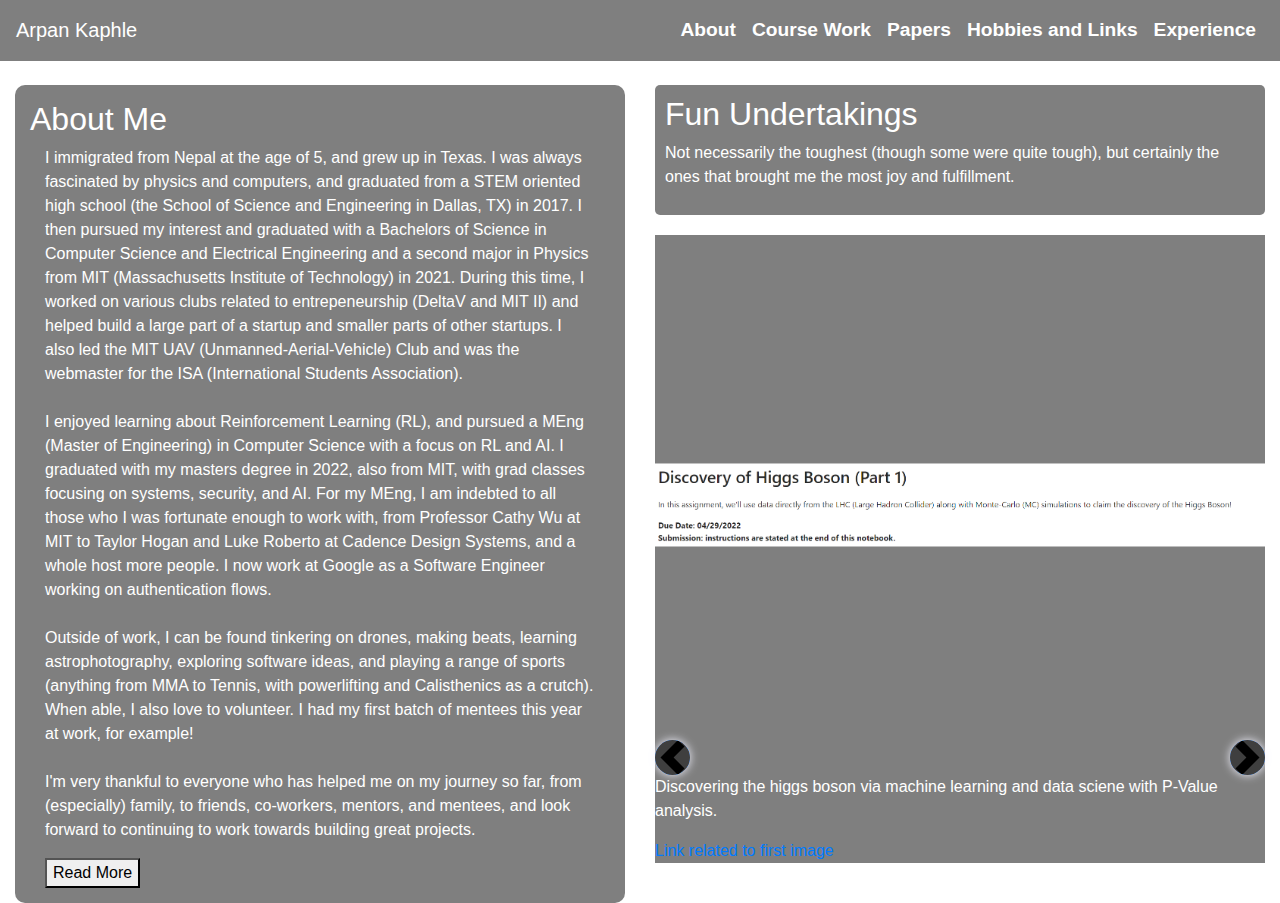
==== index.html @ 9b5f3d29 "Adding experience section" ====
<!DOCTYPE html>
<html lang="en">

<head>
    <meta charset="UTF-8">
    <meta name="viewport" content="width=device-width, initial-scale=1, shrink-to-fit=no">
    <link href="https://stackpath.bootstrapcdn.com/bootstrap/4.3.1/css/bootstrap.min.css" rel="stylesheet">
    <link href="./assets/css/styles.css" rel="stylesheet">
    <title>Arpan Kaphle</title>
</head>

<body>
    <nav class="navbar navbar-expand-lg navbar-dark bg-dark">
        <a class="navbar-brand" href="#">Arpan Kaphle</a>
        <button class="navbar-toggler" type="button" data-toggle="collapse" data-target="#navbarNav"
            aria-controls="navbarNav" aria-expanded="false" aria-label="Toggle navigation">
            <span class="navbar-toggler-icon"></span>
        </button>
        <div class="collapse navbar-collapse" id="navbarNav">
            <ul class="navbar-nav ml-auto">
                <li class="nav-item">
                    <a class="nav-link" href="./index.html">About</a>
                </li>
                <li class="nav-item">
                    <a class="nav-link" href="#coursework">Course Work</a>
                </li>
                <li class="nav-item">
                    <a class="nav-link" href="#papers">Papers</a>
                </li>
                <li class="nav-item">
                    <a class="nav-link" href="#hobbies">Hobbies and Links</a>
                </li>
                <li class="nav-item">
                    <a class="nav-link" href="resume.html">Experience</a>
                </li>
            </ul>
        </div>
    </nav>

    <main class="container mt-4">
        <section id="about">
            <!-- About content goes here -->
        </section>
        <section id="coursework">
            <!-- Course work content goes here -->
        </section>
        <section id="papers">
            <!-- Papers content goes here -->
        </section>
        <section id="hobbies">
            <!-- Hobbies and Links content goes here -->
        </section>
        <section id="experience">
            <!-- Experience content goes here -->
        </section>
    </main>

    <div class="container-fluid">
        <div class="row">
            <!-- Left half for text -->
            <div class="col-lg-6">
                <div class="text-background">
                    <h2>About Me</h2>
                    <div class="container">
                        <div class="content">
                            <div class="short-text">
                                <p>
                                    I immigrated from Nepal at the age of 5, and grew up in Texas.
                                    I was always fascinated by physics and computers, and graduated from a STEM oriented
                                    high school (the School of Science and Engineering in Dallas, TX) in 2017.
                                    I then pursued my interest and graduated with a Bachelors of Science in Computer
                                    Science and Electrical Engineering and a second major in Physics from MIT
                                    (Massachusetts Institute of Technology) in 2021. During this time, I worked on
                                    various clubs related to entrepeneurship (DeltaV and MIT II) and helped build a
                                    large part of a startup and smaller parts of other startups. I also led the MIT UAV
                                    (Unmanned-Aerial-Vehicle) Club and
                                    was the webmaster for the
                                    ISA (International Students Association).
                                    </br></br>
                                    I enjoyed learning about Reinforcement Learning (RL), and pursued a MEng (Master of
                                    Engineering) in Computer Science with a focus on RL and AI. I
                                    graduated with my
                                    masters degree in 2022, also from MIT, with grad classes focusing on systems,
                                    security, and AI. For my MEng, I am indebted to all those who I was fortunate enough
                                    to work
                                    with, from Professor
                                    Cathy Wu
                                    at MIT to Taylor Hogan and Luke Roberto at Cadence Design Systems, and a whole host
                                    more people.
                                    I now work at Google as a Software Engineer working on authentication flows.
                                    </br></br>
                                    Outside of work, I can be found tinkering on drones, making beats, learning
                                    astrophotography, exploring software ideas, and playing a range of sports (anything
                                    from MMA to Tennis, with powerlifting and Calisthenics as a crutch).
                                    When able, I also love to volunteer. I had my first batch of mentees this year at
                                    work, for example!
                                    </br></br>
                                    I'm very thankful to everyone who has helped me on my journey so far, from
                                    (especially) family, to friends, co-workers, mentors, and mentees, and look forward
                                    to continuing to work towards
                                    building great projects.
                                </p>
                                <button class="read-more">Read More</button>
                            </div>
                            <div class="long-text" style="display:none;">
                                <p>
                                    I immigrated from Nepal at the age of 5, and grew up in Texas.
                                    I was always fascinated by physics and computers, and graduated from a STEM oriented
                                    high school (the School of Science and Engineering in Dallas, TX) in 2017.
                                    I then pursued my interest and graduated with a Bachelors of Science in Computer
                                    Science and Electrical Engineering and a second major in Physics from MIT
                                    (Massachusetts Institute of Technology) in 2021.

                                    </br></br>

                                    During this time, I worked on
                                    various clubs related to entrepeneurship (DeltaV and MIT II) and helped build a
                                    large part of a startup and smaller parts of other startups. I played an integral
                                    role in building Buddy, a 'mental health fitbit' my freshman summer (and throughout
                                    my
                                    freshman year) - I built a large part of the initial codebase and underlying
                                    systems.
                                    </br></br>
                                    Unfortunately, due to classes piling up Sophomore year, I was not able to continue
                                    my commitment to Buddy. I did continue participating in the MIT entrepeneurship
                                    scene, and
                                    worked with a few friends I met at DeltaV on a few other ideas, but personal
                                    situations
                                    made me choose to push for a more stable career path.
                                    </br></br>
                                    I interned at a company helping autistic children learn to work with emotions
                                    through
                                    AR tools, named Brain Power, for my sophomore externship and summer internship.
                                    I built systems that read high fidelity sensory data that allowed accurate
                                    information
                                    to be fed to these AR tools and systems.
                                    </br></br>
                                    I then went on to work at Amazon's Prime Video department for
                                    my junior year internship. I built high throughput systems to push through
                                    content generated via machine learning models.

                                    I also led the MIT UAV
                                    (Unmanned-Aerial-Vehicle) Club and
                                    was the webmaster for the
                                    ISA (International Students Association).

                                    I'm indebted to all the friends and professional relationships I made during this
                                    time.
                                    </br></br>
                                    I enjoyed learning about Reinforcement Learning (RL), and pursued a MEng (Master of
                                    Engineering) in Computer Science with a focus on RL and AI. I
                                    graduated with my
                                    masters degree in 2022, also from MIT, with grad classes focusing on systems,
                                    security, and AI. For my MEng, I am indebted to all those who I was fortunate enough
                                    to work
                                    with, from Professor
                                    Cathy Wu
                                    at MIT to Taylor Hogan and Luke Roberto at Cadence Design Systems, and a whole host
                                    more people.
                                    </br></br>

                                    During this time, I built a RL based feedback-loop system, inspired by AlphaGo, that
                                    was able to solve various printed circuit boards (PCBs) that were left unsolved. I
                                    focused
                                    on trying to make the feedback loop have a property of constant improvement on every
                                    loop in
                                    terms of numbers of actions taken to solve the board.
                                    </br></br>

                                    My graduate level classes, which were taken in between my senior year and my
                                    masters, involved
                                    security, AI, and systems. For example, I really enjoyed 6.858, where we rebuilt
                                    SUNDR, a
                                    K:V store that had fork consistency and was unable to know the contents of the data
                                    it stored.
                                    This is a precursor to Bitcoin. I really enjoyed 6.824, which was a distributed
                                    systems class.
                                    We built RAFT from scratch in this class in Go. 6.843 was a robotic manipulation
                                    class that I also
                                    enjoyed, and built a 'robot manipulation' version of my masters thesis on a much
                                    smaller scale.
                                    Another class I really enjoed was 6.481, which helped connect statistics and
                                    probability theory
                                    all the way through to Machine Learning and advanced hypothesis testing. I highly
                                    enjoyed a PSET
                                    where we 'discovered the higgs boson' through combinations of neural network
                                    predictions and P-Value testing.
                                    It really brought things together!
                                    </br></br>

                                    I now work at Google as a Software Engineer working on authentication flows.
                                    </br></br>
                                    Outside of work, I can be found tinkering on drones, making beats, learning
                                    astrophotography, exploring software ideas, and playing a range of sports (anything
                                    from MMA to Tennis, with powerlifting and Calisthenics as a crutch).
                                    When able, I also love to volunteer. I had my first batch of mentees this year at
                                    work, for example!
                                    </br></br>
                                    I'm very thankful to everyone who has helped me on my journey so far, from
                                    (especially) family, to friends, co-workers, mentors, and mentees, and look forward
                                    to continuing to work towards
                                    building great projects.
                                </p>
                                <button class="read-less">Read Less</button>
                            </div>
                        </div>
                    </div>
                </div>
            </div>

            <!-- Right half for slideshow -->
            <div class="col-lg-6">
                <div class="slideshow-header">
                    <h2>Fun Undertakings</h2>
                    <p>Not necessarily the toughest (though some were quite tough), but certainly the ones that brought
                        me the most joy and fulfillment.</p>
                </div>
                <div id="carouselExampleIndicators" class="carousel slide carousel-fade" data-ride="carousel">
                    <div class="carousel-inner">
                        <div class="carousel-item active">
                            <img src="./images/mainsite/6481proj3.png" class="d-block w-100"
                                alt="Discovering the higgs boson via machine learning and data sciene with P-Value analysis!">
                        </div>
                        <div class="carousel-item">
                            <img src="./images/mainsite/6483projectthesis.png" class="d-block w-100"
                                alt="Recreating my masters thesis on a robotic manipulation setting at smaller scale!">
                        </div>
                        <div class="carousel-item">
                            <img src="./images/mainsite/6815proj.png" class="d-block w-100"
                                alt="A fun project for 6.815, I took up astrophotography, traveled to a low skyglow area, took images, then ran C++ code over it!">
                        </div>
                        <div class="carousel-item">
                            <img src="./images/mainsite/6824finproject.png" class="d-block w-100"
                                alt="We rebuilt Raft from scratch, then used our own implementation to make a sharded K:V store for the 6.824 Final Project!">
                        </div>
                        <div class="carousel-item">
                            <img src="./images/mainsite/6858lab5.png" class="d-block w-100"
                                alt="We created a replica of SUNDR, a encrypted K:V filesystem with fork consistency, for the 6.858 Final Project.">
                        </div>
                        <div class="carousel-item">
                            <img src="./images/mainsite/8225paper.png" class="d-block w-100"
                                alt="For my final paper in 8.225, I got to write about Oppenheimer's Political story!">
                        </div>
                        <div class="carousel-item">
                            <img src="./images/mainsite/8282ps9.png" class="d-block w-100"
                                alt="Highly enjoyed 8.282, an Astronomy class, where we did some algebra and calculus related to stars, space, and black holes.">
                        </div>
                        <div class="carousel-item">
                            <img src="./images/mainsite/8286finpset.png" class="d-block w-100"
                                alt="Highly enjoyed 8.286, a class on Inflation theory (taught by the theory maker, Alan Guth)!">
                        </div>
                        <div class="carousel-item">
                            <img src="./images/mainsite/mastersthesis.png" class="d-block w-100"
                                alt="My masters thesis, an in depth foray into Reinforcement Learning within the space of printed cirtcuit boards (PCBs).">
                        </div>
                        <!--... more items ...-->
                    </div>
                    <a class="carousel-control-prev" href="#carouselExampleIndicators" role="button" data-slide="prev">
                        <span class="carousel-control-prev-icon" aria-hidden="true"></span>
                        <span class="sr-only">Previous</span>
                    </a>
                    <a class="carousel-control-next" href="#carouselExampleIndicators" role="button" data-slide="next">
                        <span class="carousel-control-next-icon" aria-hidden="true"></span>
                        <span class="sr-only">Next</span>
                    </a>
                </div>
                <div id="carousel-description" class="carousel-description">
                    <!-- This is where the description will be added dynamically - TODO can simplify via JS or Flask or React-->
                    <div id="description1" class="carousel-description-text">
                        <p>Discovering the higgs boson via machine learning and data sciene with P-Value analysis.</p>
                        <a href="#">Link related to first image</a>
                    </div>

                    <div id="description2" class="carousel-description-text">
                        <p>Recreating my masters thesis on a robotic manipulation setting at smaller scale!</p>
                        <a href="#">Link related to second image</a>
                    </div>

                    <div id="description3" class="carousel-description-text">
                        <p>A fun project for 6.815, I took up astrophotography, traveled to a low skyglow area, took
                            images, then ran C++ code over it.</p>
                        <a href="#">Link related to second image</a>
                    </div>

                    <div id="description4" class="carousel-description-text">
                        <p>We rebuilt Raft from scratch, then used our own implementation to make a sharded K:V store
                            for the 6.824 Final Project.</p>
                        <a href="#">Link related to second image</a>
                    </div>

                    <div id="description5" class="carousel-description-text">
                        <p>We created a replica of SUNDR, a encrypted K:V filesystem with fork consistency, for the
                            6.858 Final Project.</p>
                        <a href="#">Link related to second image</a>
                    </div>

                    <div id="description6" class="carousel-description-text">
                        <p>For my final paper in 8.225, I got to write about Oppenheimer's Political story!</p>
                        <a href="#">Link related to second image</a>
                    </div>

                    <div id="description7" class="carousel-description-text">
                        <p>Highly enjoyed 8.282, an Astronomy class, where we did some algebra and calculus related to
                            stars, space, and black holes.</p>
                        <a href="#">Link related to second image</a>
                    </div>

                    <div id="description8" class="carousel-description-text">
                        <p>Highly enjoyed 8.286, a class on Inflation theory (taught by the theory maker, Alan Guth)!
                        </p>
                        <a href="#">Link related to second image</a>
                    </div>

                    <div id="description9" class="carousel-description-text">
                        <p>My masters thesis, an in depth foray into Reinforcement Learning within the space of printed
                            cirtcuit boards (PCBs).</p>
                        <a href="#">Link related to second image</a>
                    </div>
                    <!-- add data-description to other items -->
                </div>
            </div>
        </div>
    </div>


    <script src="https://ajax.googleapis.com/ajax/libs/jquery/3.5.1/jquery.min.js"></script>
    <script src="https://stackpath.bootstrapcdn.com/bootstrap/4.3.1/js/bootstrap.min.js"></script>
    <script>
        $(document).ready(function () {
            $('.read-more').click(function () {
                $('.short-text').hide();
                $('.long-text').show();
            });
            $('.read-less').click(function () {
                $('.long-text').hide();
                $('.short-text').show();
            });


            var currentIndex = $('div.carousel-item.active').index('.carousel-item') + 1;
            var descriptionId = '#description' + currentIndex;
            $('.carousel-description-text').hide();
            $(descriptionId).show();

            $('#carouselExampleIndicators').on('slid.bs.carousel', function (e) {
                currentIndex = $(e.relatedTarget).index('.carousel-item') + 1;
                descriptionId = '#description' + currentIndex;
                $('.carousel-description-text').hide();
                $(descriptionId).show();
            });
        });
    </script>
</body>

</html>
---- assets/css/styles.css ----
body {
    background: url('./images/galactic-thoughts.jpg') no-repeat center center fixed;
    -webkit-background-size: cover;
    -moz-background-size: cover;
    -o-background-size: cover;
    background-size: cover;
    color: #ffffff;
    /* white text to contrast with the dark background */
}

.navbar {
    background-color: rgba(0, 0, 0, 0.5) !important;
    /* Black with 50% opacity */
}

.navbar .navbar-nav .nav-link {
    color: #fff;
    /* Change to whatever color you want */
    font-weight: bold;
    /* Makes text bold */
    font-size: 1.2em;
    /* Increase the size of the text */
}

.main .section {
    background-color: rgba(0, 0, 0, 0.5);
    /* same as above */
    border-radius: 15px;
    /* rounded corners for a softer look */
    padding: 15px;
    margin-bottom: 15px;
}

.text-background {
    background: rgba(0, 0, 0, 0.5);
    /* half-transparent black */
    color: white;
    /* white text */
    padding: 15px;
    /* some padding */
    border-radius: 10px;
    /* rounded corners */
    font-weight: 500;
    /* slightly bold text */
}

.carousel-item {
    height: 60vh;
    /* Or whatever size you prefer */
    background: rgba(0, 0, 0, 0.5);
    /* semi-transparent background */
    position: relative;
}

.carousel-item img {
    max-height: 100%;
    max-width: 100%;
    position: absolute;
    top: 50%;
    left: 50%;
    transform: translate(-50%, -50%);
    /* center the image within the item */
    object-fit: cover;
    /* make sure the image covers the whole item */
}

.carousel-control-prev,
.carousel-control-next {
    opacity: 1;
    /* Make the controls fully opaque */
}

.carousel-control-prev-icon,
.carousel-control-next-icon {
    background-color: rgba(13, 215, 63, 0.5);
    /* Make it slightly transparent */
    transition: 0.3s;
    /* Transition effect when hovering */
    filter: invert(1) sepia(1) saturate(5) hue-rotate(-180deg);
    /* Make it red */
}

.carousel-control-prev-icon:hover,
.carousel-control-next-icon:hover {
    background-color: rgba(232, 6, 6, 0.8);
    /* Make it less transparent when hovering */
    box-shadow: inset 0 0 10px rgba(0, 0, 0, 0.5);
    /* Add a inner shadow effect */
    filter: invert(1) sepia(1) saturate(5) hue-rotate(-180deg);
    /* Keep it red when hovering, graphical effects make it visible ;) not red necessarily but now it's good when hovered */
}

.carousel-control-prev,
.carousel-control-next {
    width: auto;
    bottom: 0;
    /* Position it at the bottom */
    top: unset;
    /* Reset the top position */
    transform: unset;
    /* Reset the transform property */
}

.carousel-control-prev-icon,
.carousel-control-next-icon {
    width: 35px;
    /* Adjust this value as needed */
    height: 35px;
}

.carousel-control-prev-icon,
.carousel-control-next-icon {
    /* This will add a semi-transparent white background around the arrows */
    background-color: rgba(255, 255, 255, 0.5);
    border-radius: 50%;
    /* Makes the background circular */
    padding: 2px;
    /* Padding between the icon and the background */
}

.carousel-control-prev-icon,
.carousel-control-next-icon {
    box-shadow: 0 0 10px #000;
}

/* Above is a trick to make something visible everywhere; add a shadow! */

.slideshow-header {
    background: rgba(0, 0, 0, 0.5);
    color: white;
    padding: 10px;
    border-radius: 5px;
    margin-bottom: 20px;
}

.carousel-description-text {
    display: none;
    background-color: rgba(0, 0, 0, 0.5);
    /* Adjust the alpha value (0.5 here) as per your need */
    color: white;
    /* Adjust the color of the text as per your need */
    /* Add other styles as needed */
}
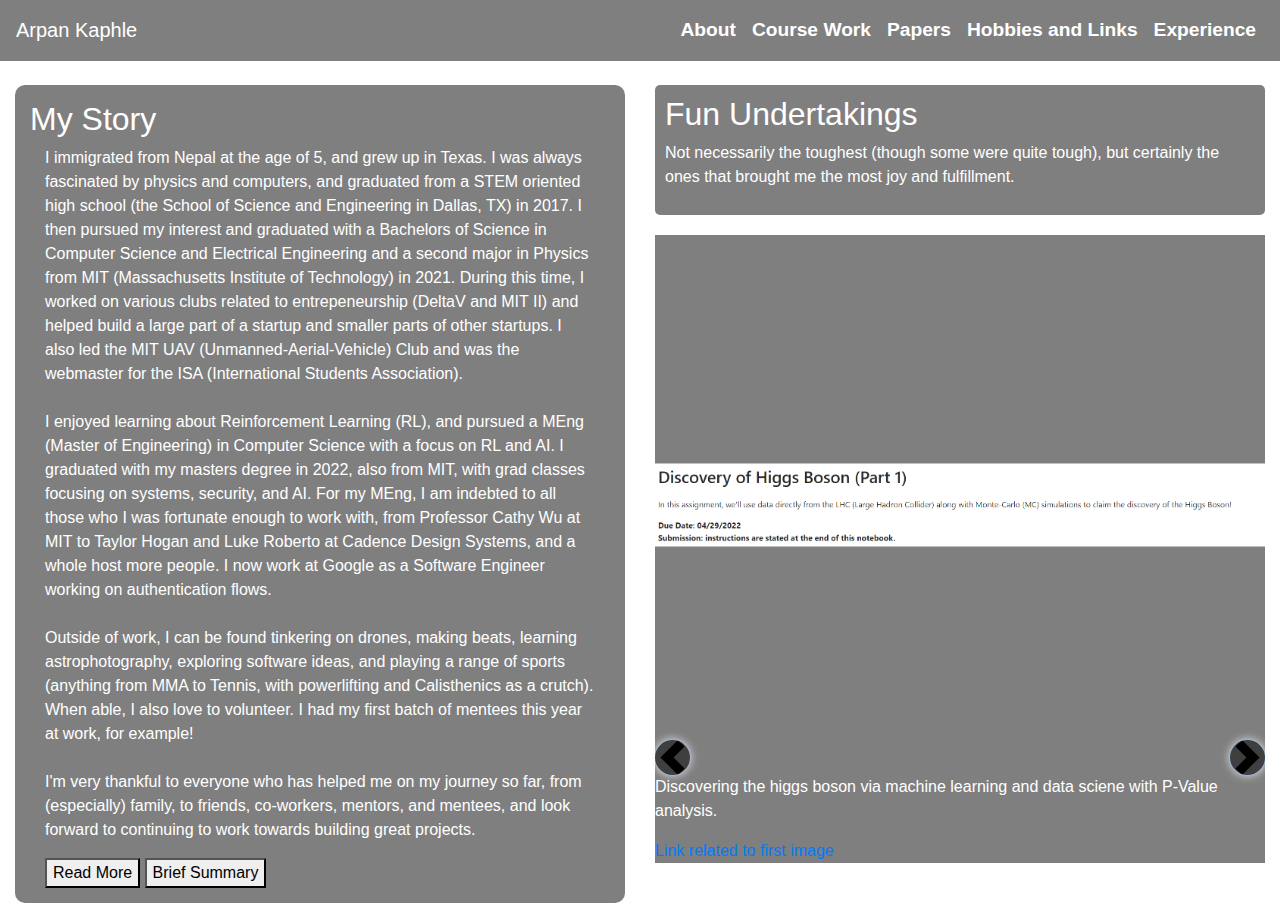
==== commit 04c61a85: "Adding more details to main page" ====
--- a/index.html
+++ b/index.html
@@ -60,7 +60,7 @@
             <!-- Left half for text -->
             <div class="col-lg-6">
                 <div class="text-background">
-                    <h2>About Me</h2>
+                    <h2>My Story</h2>
                     <div class="container">
                         <div class="content">
                             <div class="short-text">
@@ -101,6 +101,22 @@
                                     building great projects.
                                 </p>
                                 <button class="read-more">Read More</button>
+                                <button class="read-brief">Brief Summary</button>
+                            </div>
+                            <div class="summary-text" style="display: none;">
+                                <p>
+                                    Born in Nepal, immigrated at age 5, grew up in Texas.</br>
+                                    High School Diploma: School of Science and Engineering in 2017.</br>
+                                    B.S in Computer Science and Electrical Engineering, B.S in Physics, awarded 2021 from the
+                                    Massachusetts Institute of Technology</br>
+                                    MIT Unmanned-Aerial-Vehicle Club President and Re-Founder, MIT International
+                                    Students Organization Webmaster</br>
+                                    MIT DeltaV, MIT II Founding team involvement</br>
+                                    MEng Computer Science, focus on AI, awarded 2022 from the Massachusetts Institute of
+                                    Technology</br>
+                                    Google SWE (2022 - Present)</br>
+                                </p>
+                                <button class="read-default">Read more</button>
                             </div>
                             <div class="long-text" style="display:none;">
                                 <p>
@@ -328,12 +344,40 @@
     <script>
         $(document).ready(function () {
             $('.read-more').click(function () {
+                $('.summary-text').hide();
                 $('.short-text').hide();
                 $('.long-text').show();
+                $('.read-more').hide();
+                $('.read-default').hide();
+                $('.read-brief').show();
+                $('.read-less').show();
             });
             $('.read-less').click(function () {
+                $('.summary-text').hide();
                 $('.long-text').hide();
                 $('.short-text').show();
+                $('.read-more').show();
+                $('.read-default').hide();
+                $('.read-brief').show();
+                $('.read-less').hide();
+            });
+            $('.read-default').click(function () {
+                $('.long-text').hide();
+                $('.short-text').show();
+                $('.summary-text').hide();
+                $('.read-more').show();
+                $('.read-default').hide();
+                $('.read-brief').show();
+                $('.read-less').hide();
+            });
+            $('.read-brief').click(function () {
+                $('.long-text').hide();
+                $('.short-text').hide();
+                $('.summary-text').show();
+                $('.read-more').hide();
+                $('.read-default').show();
+                $('.read-brief').hide();
+                $('.read-less').hide();
             });
 
 
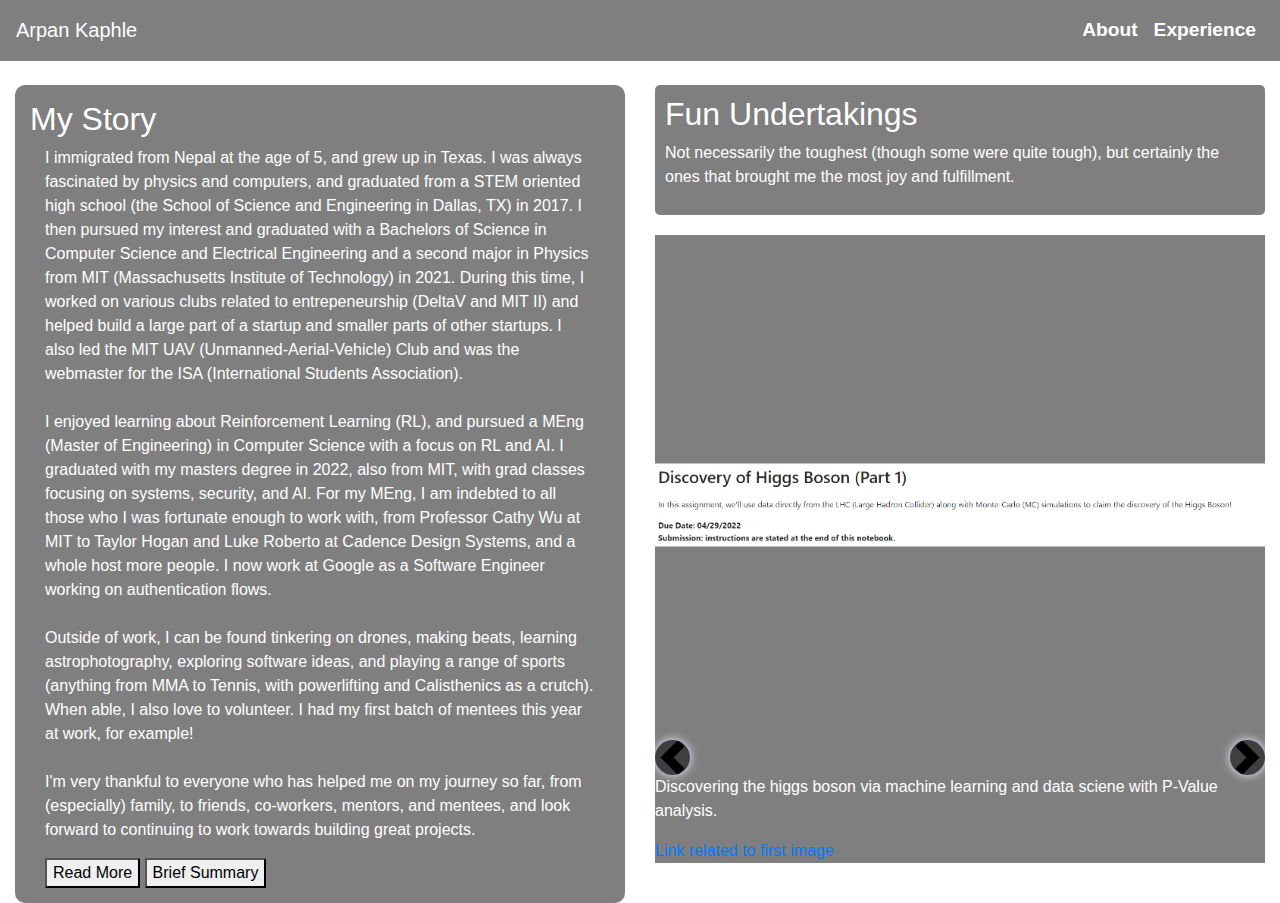
==== commit f9c7c52f: "Creating TBD" ====
--- a/index.html
+++ b/index.html
@@ -4,6 +4,7 @@
 <head>
     <meta charset="UTF-8">
     <meta name="viewport" content="width=device-width, initial-scale=1, shrink-to-fit=no">
+    <meta name="description" content="Arpan Kaphle's personal website, with description, experience, and shared hobbies/projects.">
     <link href="https://stackpath.bootstrapcdn.com/bootstrap/4.3.1/css/bootstrap.min.css" rel="stylesheet">
     <link href="./assets/css/styles.css" rel="stylesheet">
     <title>Arpan Kaphle</title>
@@ -21,6 +22,7 @@
                 <li class="nav-item">
                     <a class="nav-link" href="./index.html">About</a>
                 </li>
+                <!--
                 <li class="nav-item">
                     <a class="nav-link" href="#coursework">Course Work</a>
                 </li>
@@ -30,6 +32,7 @@
                 <li class="nav-item">
                     <a class="nav-link" href="#hobbies">Hobbies and Links</a>
                 </li>
+                -->
                 <li class="nav-item">
                     <a class="nav-link" href="resume.html">Experience</a>
                 </li>
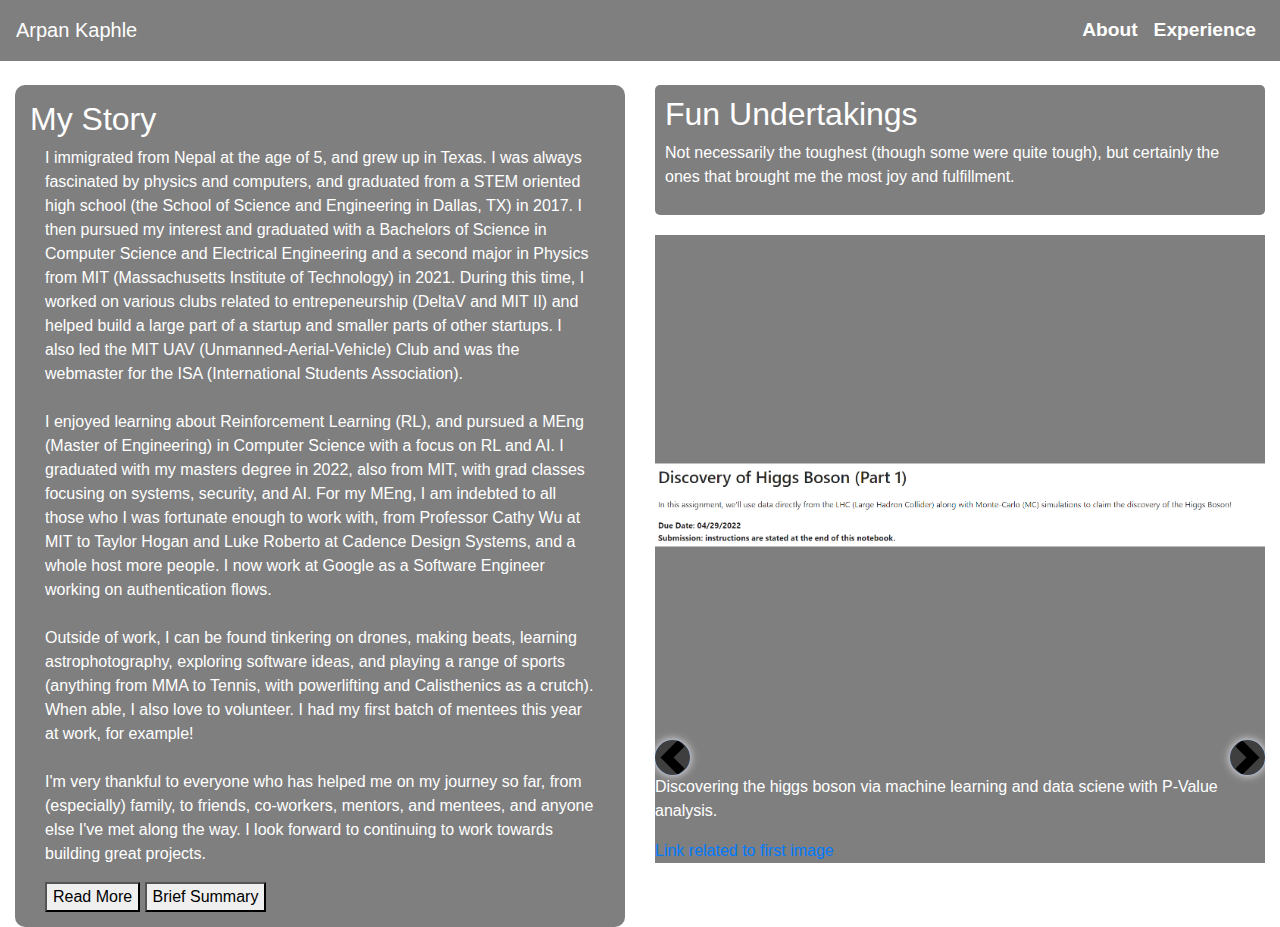
==== commit c3a1a389: "IImprove messages" ====
--- a/index.html
+++ b/index.html
@@ -4,15 +4,17 @@
 <head>
     <meta charset="UTF-8">
     <meta name="viewport" content="width=device-width, initial-scale=1, shrink-to-fit=no">
-    <meta name="description" content="Arpan Kaphle's personal website, with description, experience, and shared hobbies/projects.">
+    <meta name="description"
+        content="Arpan Kaphle's personal website, with description, experience, and shared hobbies/projects.">
     <link href="https://stackpath.bootstrapcdn.com/bootstrap/4.3.1/css/bootstrap.min.css" rel="stylesheet">
+    <link rel="stylesheet" href="https://cdnjs.cloudflare.com/ajax/libs/font-awesome/5.15.3/css/all.min.css">
     <link href="./assets/css/styles.css" rel="stylesheet">
     <title>Arpan Kaphle</title>
 </head>
 
 <body>
     <nav class="navbar navbar-expand-lg navbar-dark bg-dark">
-        <a class="navbar-brand" href="#">Arpan Kaphle</a>
+        <a class="navbar-brand" href="./index.html">Arpan Kaphle</a>
         <button class="navbar-toggler" type="button" data-toggle="collapse" data-target="#navbarNav"
             aria-controls="navbarNav" aria-expanded="false" aria-label="Toggle navigation">
             <span class="navbar-toggler-icon"></span>
@@ -99,7 +101,8 @@
                                     work, for example!
                                     </br></br>
                                     I'm very thankful to everyone who has helped me on my journey so far, from
-                                    (especially) family, to friends, co-workers, mentors, and mentees, and look forward
+                                    (especially) family, to friends, co-workers, mentors, and mentees, and anyone else
+                                    I've met along the way. I look forward
                                     to continuing to work towards
                                     building great projects.
                                 </p>
@@ -107,18 +110,31 @@
                                 <button class="read-brief">Brief Summary</button>
                             </div>
                             <div class="summary-text" style="display: none;">
-                                <p>
-                                    Born in Nepal, immigrated at age 5, grew up in Texas.</br>
-                                    High School Diploma: School of Science and Engineering in 2017.</br>
-                                    B.S in Computer Science and Electrical Engineering, B.S in Physics, awarded 2021 from the
-                                    Massachusetts Institute of Technology</br>
-                                    MIT Unmanned-Aerial-Vehicle Club President and Re-Founder, MIT International
-                                    Students Organization Webmaster</br>
-                                    MIT DeltaV, MIT II Founding team involvement</br>
-                                    MEng Computer Science, focus on AI, awarded 2022 from the Massachusetts Institute of
-                                    Technology</br>
-                                    Google SWE (2022 - Present)</br>
-                                </p>
+                                <ul class="info-list">
+                                    <li><i class="fas fa-rocket"></i>Originally from Nepal, immigrated to Texas at age
+                                        5.</li>
+                                    <li><i class="fas fa-graduation-cap"></i>Earned High School Diploma from the School
+                                        of Science and Engineering in 2017.</li>
+                                    <li><i class="fas fa-university"></i>Graduated from the Massachusetts Institute of
+                                        Technology in 2021 with a B.S. in Computer Science and Electrical Engineering, a
+                                        second major in Physics, and a concentration in Economics.</li>
+                                    <li><i class="fas fa-user-astronaut"></i>Served as the President and Re-Founder of
+                                        the MIT Unmanned-Aerial-Vehicle Club, and Webmaster of the MIT International
+                                        Students Organization.</li>
+                                    <li><i class="fas fa-star"></i>Worked on founding startup teams at MIT DeltaV and
+                                        MIT Innovation Initiative.</li>
+                                    <li><i class="fas fa-robot"></i>Received an MEng in Computer Science with a focus on
+                                        AI from the Massachusetts Institute of Technology in 2022 as a MIT 6A Fellow.
+                                    </li>
+                                    <li><i class="fas fa-laptop-code"></i>Currently working as a Software Engineer at
+                                        Google (2022 - Present).
+                                    </li>
+                                    <li><i class="fas fa-heart"></i>Huge love and thanks to family, friends, co-workers,
+                                        and all I've met in my journey.
+                                    </li>
+                                    <li><i class="fas fa-forward"></i>Look forward to working on more awesome projects!
+                                    </li>
+                                </ul>
                                 <button class="read-default">Read more</button>
                             </div>
                             <div class="long-text" style="display:none;">
@@ -216,7 +232,8 @@
                                     work, for example!
                                     </br></br>
                                     I'm very thankful to everyone who has helped me on my journey so far, from
-                                    (especially) family, to friends, co-workers, mentors, and mentees, and look forward
+                                    (especially) family, to friends, co-workers, mentors, and mentees, and anyone else
+                                    I've met along the way. I look forward
                                     to continuing to work towards
                                     building great projects.
                                 </p>
--- a/assets/css/styles.css
+++ b/assets/css/styles.css
@@ -140,4 +140,17 @@
     color: white;
     /* Adjust the color of the text as per your need */
     /* Add other styles as needed */
+}
+
+.info-list {
+    list-style-type: none;
+    padding: 0;
+}
+
+.info-list li {
+    padding: 5px 0;
+}
+
+.info-list i {
+    margin-right: 10px;
 }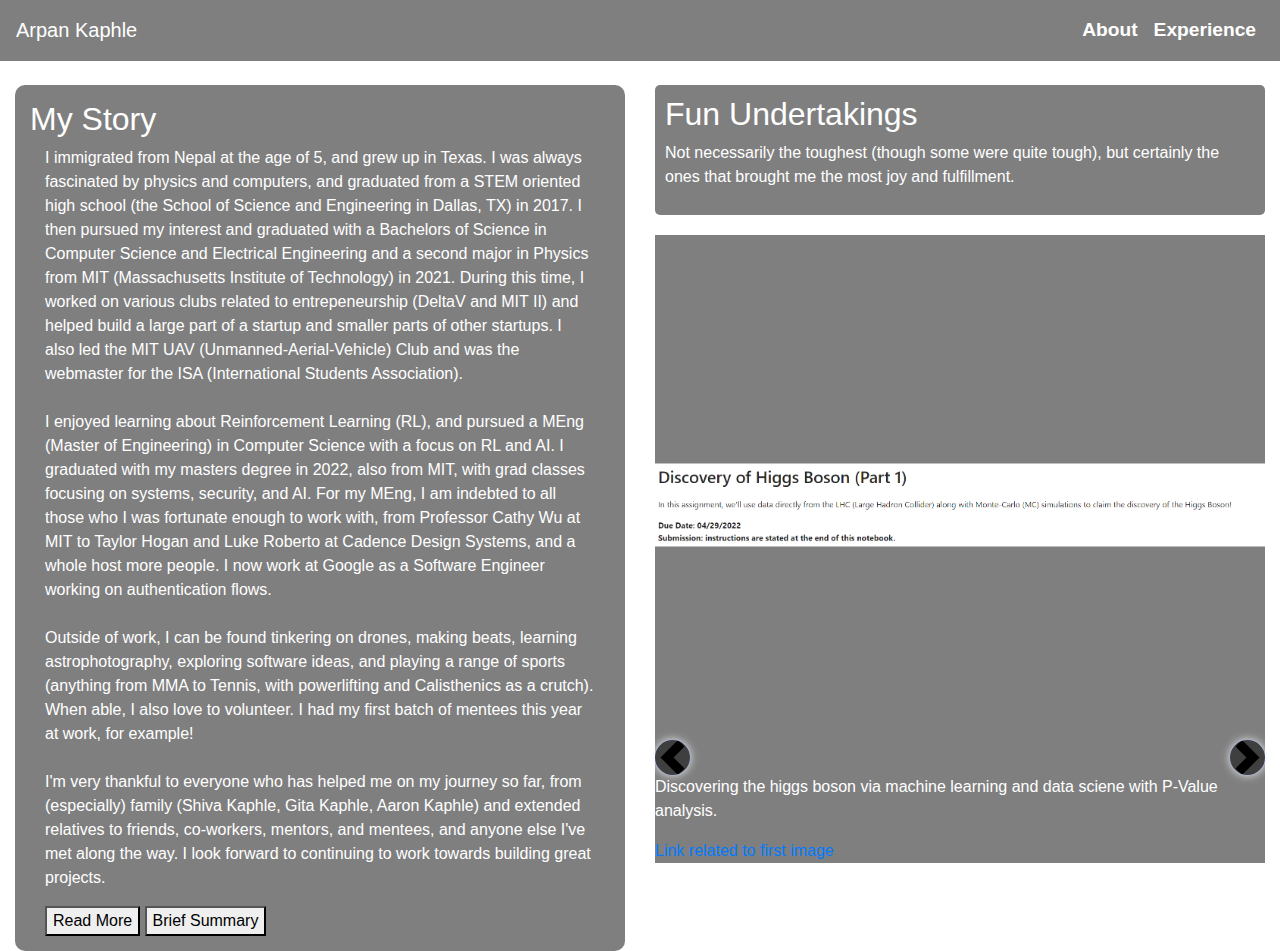
==== commit 6547f55c: "Family" ====
--- a/index.html
+++ b/index.html
@@ -101,7 +101,7 @@
                                     work, for example!
                                     </br></br>
                                     I'm very thankful to everyone who has helped me on my journey so far, from
-                                    (especially) family, to friends, co-workers, mentors, and mentees, and anyone else
+                                    (especially) family (Shiva Kaphle, Gita Kaphle, Aaron Kaphle) and extended relatives to friends, co-workers, mentors, and mentees, and anyone else
                                     I've met along the way. I look forward
                                     to continuing to work towards
                                     building great projects.
@@ -129,8 +129,8 @@
                                     <li><i class="fas fa-laptop-code"></i>Currently working as a Software Engineer at
                                         Google (2022 - Present).
                                     </li>
-                                    <li><i class="fas fa-heart"></i>Huge love and thanks to family, friends, co-workers,
-                                        and all I've met in my journey.
+                                    <li><i class="fas fa-heart"></i>Huge love and thanks to family (Shiva Kaphle, Gita Kaphle, Aaron Kaphle), extended relatives, friends, co-workers,
+                                        and all others I've met in my journey.
                                     </li>
                                     <li><i class="fas fa-forward"></i>Look forward to working on more awesome projects!
                                     </li>
@@ -232,7 +232,7 @@
                                     work, for example!
                                     </br></br>
                                     I'm very thankful to everyone who has helped me on my journey so far, from
-                                    (especially) family, to friends, co-workers, mentors, and mentees, and anyone else
+                                    (especially) family (Shiva Kaphle, Gita Kaphle, Aaron Kaphle) and extended relatives to friends, co-workers, mentors, and mentees, and anyone else
                                     I've met along the way. I look forward
                                     to continuing to work towards
                                     building great projects.
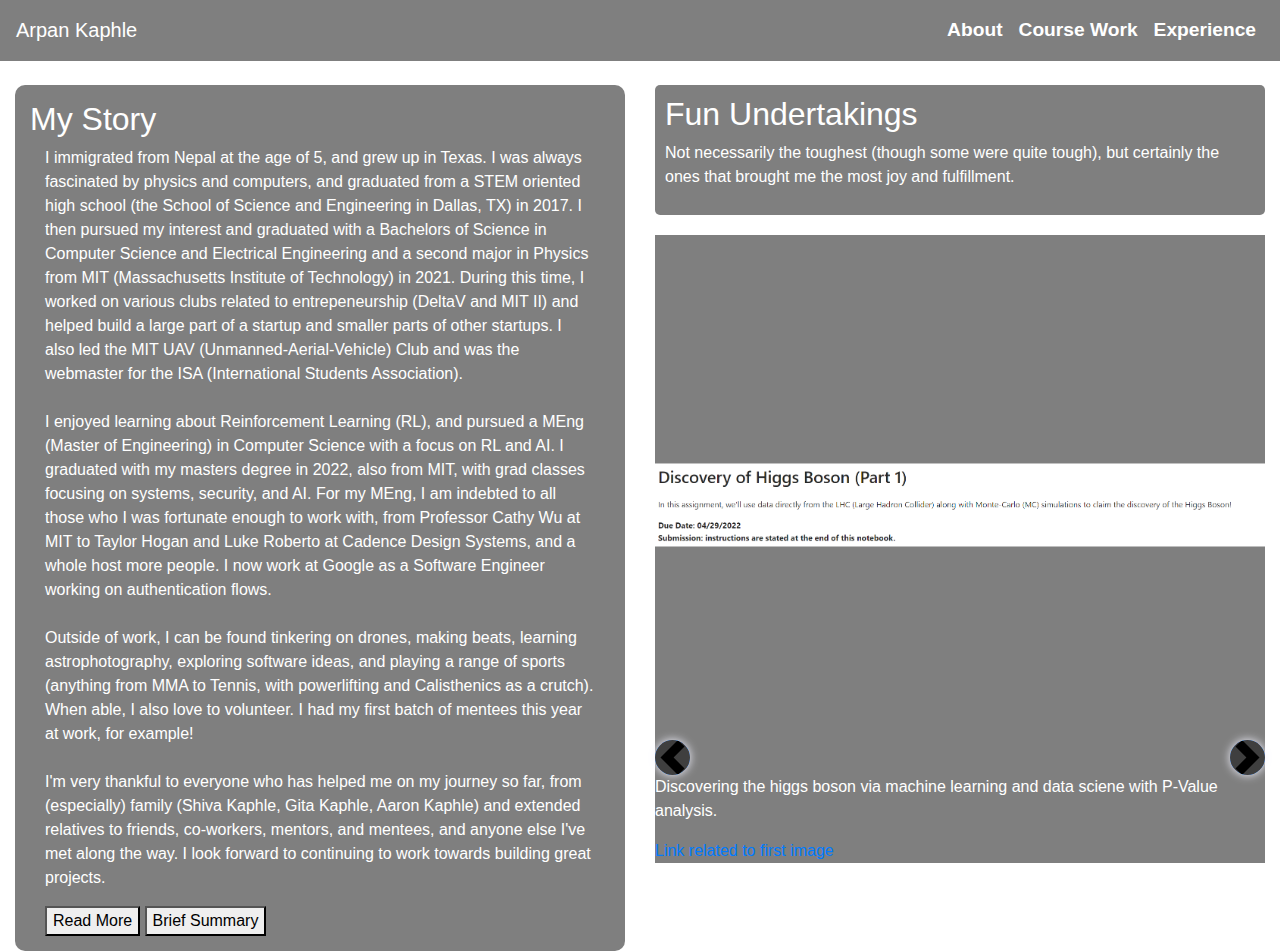
==== commit be4c6ff0: "Adding classes" ====
--- a/index.html
+++ b/index.html
@@ -9,6 +9,7 @@
     <link href="https://stackpath.bootstrapcdn.com/bootstrap/4.3.1/css/bootstrap.min.css" rel="stylesheet">
     <link rel="stylesheet" href="https://cdnjs.cloudflare.com/ajax/libs/font-awesome/5.15.3/css/all.min.css">
     <link href="./assets/css/styles.css" rel="stylesheet">
+    <link href="./assets/css/headerbg.css" rel="stylesheet">
     <title>Arpan Kaphle</title>
 </head>
 
@@ -24,10 +25,10 @@
                 <li class="nav-item">
                     <a class="nav-link" href="./index.html">About</a>
                 </li>
+                <li class="nav-item">
+                    <a class="nav-link" href="./classes.html">Course Work</a>
+                </li>
                 <!--
-                <li class="nav-item">
-                    <a class="nav-link" href="#coursework">Course Work</a>
-                </li>
                 <li class="nav-item">
                     <a class="nav-link" href="#papers">Papers</a>
                 </li>
--- a/assets/css/styles.css
+++ b/assets/css/styles.css
@@ -1,27 +1,3 @@
-body {
-    background: url('./images/galactic-thoughts.jpg') no-repeat center center fixed;
-    -webkit-background-size: cover;
-    -moz-background-size: cover;
-    -o-background-size: cover;
-    background-size: cover;
-    color: #ffffff;
-    /* white text to contrast with the dark background */
-}
-
-.navbar {
-    background-color: rgba(0, 0, 0, 0.5) !important;
-    /* Black with 50% opacity */
-}
-
-.navbar .navbar-nav .nav-link {
-    color: #fff;
-    /* Change to whatever color you want */
-    font-weight: bold;
-    /* Makes text bold */
-    font-size: 1.2em;
-    /* Increase the size of the text */
-}
-
 .main .section {
     background-color: rgba(0, 0, 0, 0.5);
     /* same as above */
--- a/assets/css/headerbg.css
+++ b/assets/css/headerbg.css
@@ -0,0 +1,23 @@
+body {
+    background: url('./images/galactic-thoughts.jpg') no-repeat center center fixed;
+    -webkit-background-size: cover;
+    -moz-background-size: cover;
+    -o-background-size: cover;
+    background-size: cover;
+    color: #ffffff;
+    /* white text to contrast with the dark background */
+}
+
+.navbar {
+    background-color: rgba(0, 0, 0, 0.5) !important;
+    /* Black with 50% opacity */
+}
+
+.navbar .navbar-nav .nav-link {
+    color: #fff;
+    /* Change to whatever color you want */
+    font-weight: bold;
+    /* Makes text bold */
+    font-size: 1.2em;
+    /* Increase the size of the text */
+}